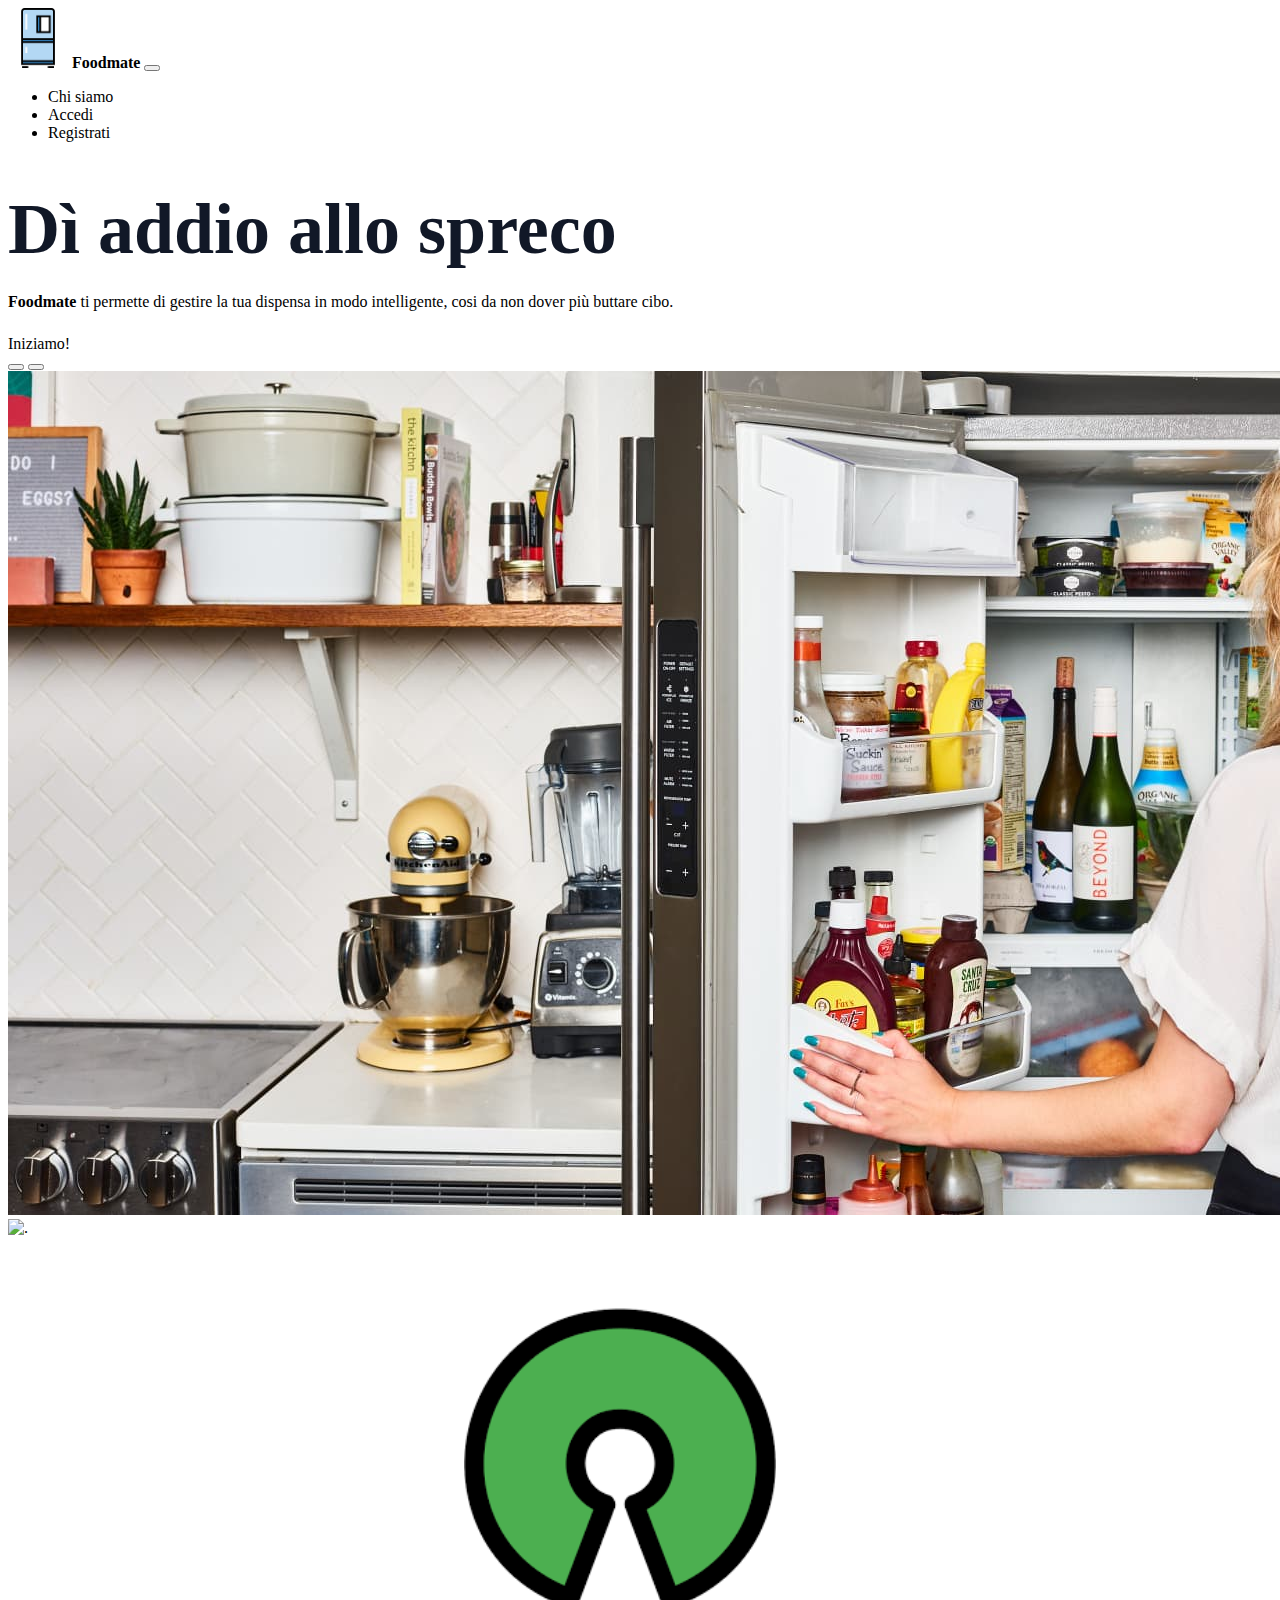
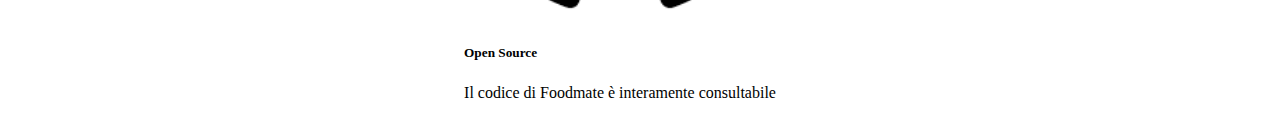
==== index.html @ faec69b9 "First commit" ====
<!DOCTYPE html>
<html lang="en">
<head>
    <meta charset="UTF-8">
    <meta http-equiv="X-UA-Compatible" content="IE=edge">
    <meta name="viewport" content="width=device-width, initial-scale=1.0">
    <script src="https://cdn.jsdelivr.net/npm/bootstrap@5.0.2/dist/js/bootstrap.bundle.min.js" integrity="sha384-MrcW6ZMFYlzcLA8Nl+NtUVF0sA7MsXsP1UyJoMp4YLEuNSfAP+JcXn/tWtIaxVXM" crossorigin="anonymous"></script>
    <link href="https://cdn.jsdelivr.net/npm/bootstrap@5.0.2/dist/css/bootstrap.min.css" rel="stylesheet" integrity="sha384-EVSTQN3/azprG1Anm3QDgpJLIm9Nao0Yz1ztcQTwFspd3yD65VohhpuuCOmLASjC" crossorigin="anonymous">
    <title>Foodmate</title>
</head>
<body>
    <div>
        <!-- Navigation bar-->
        <nav class="navbar navbar-expand-md navbar-ligth bg-ligth">
        <a class="navbar-brand" href="/">
            <img src="../assets/logo.png" width="60" height="60" alt=".">
            <strong>Foodmate</strong>
        </a>
        <button class="navbar-toggler" type="button" data-bs-toggle="collapse" data-bs-target="#navbarNav" aria-controls="navbarNav" aria-expanded="false" aria-label="Toggle navigation">
            <span class="navbar-toggler-icon"></span>
        </button>
            <div class="collapse navbar-collapse" id="navbarNav">
                <ul class="navbar-nav ms-auto text-center">
                <li class="nav-item active">
                    <a class="nav-link" href="/about">Chi siamo</a> 
                </li>
                <li class="nav-item">
                    <a class="nav-link" href="/login">Accedi</a>
                </li>
                <li class="nav-item">
                    <a class="nav-link btn btn-outline-success" href="/dashboard.html" id="registerButton">
                        Registrati
                    </a>
                </li>
                </ul>
            </div>
        </nav>

        <!-- Presentation-->

        <div class="container">
            <div class="row">
                <div class="col-12 col-md-6">
                    <div class="mx-auto mx-lg-0 fadeLeft">
                        <h1 class="h2 mb-6">
                            Dì addio allo spreco
                        </h1>
                        <p class="fs-8 fw-semibold text-secondary mb-6">
                            <strong>Foodmate</strong>  ti permette di gestire la tua dispensa in modo intelligente, 
                            cosi da non dover più buttare cibo.
                        </p>
                        <a class="btn btn-primary mb-6" href="/signup" id="registerButton">
                            Iniziamo!
                        </a>
                    </div>
                </div>
                <!-- TODO: AGGIUNGERE BORDO ATTORNO ALLE FOTO PER SPEZZARE CON LO SFONDO -->
                <div class="col-12 col-md-6" id="carouselContainer">
                    <div id="slider" class="carousel slide fadeRight" data-bs-ride="carousel">
                        <div class="carousel-indicators">
                            <button type="button" data-bs-target="#slider" data-bs-slide-to="0" class="active" aria-current="true" aria-label="Slide 1"></button>
                            <button type="button" data-bs-target="#slider" data-bs-slide-to="1"  aria-label="Slide 2"></button>
                        </div>
                        <div class="carousel-inner">
                            <div class="carousel-item active">
                                <img src="./assets/slides/frigo_aperto.jpg" alt="." class="img-fluid">
                            </div>
                            <div class="carousel-item">
                                <img src="./assets/slides/salomone.jpg" alt="." class="img-fluid">
                            </div> 
                        </div>
                    </div>
                 </div>
            </div>
        </div>

        <!-- Cards -->
         <div class="container fadeUp" id="cardContainer">
                <div class="card w-25" v-for="card in cards" v-bind:key="card">
                    <img src="./assets/icons/open_source.png" class="card-img-top" alt="...">
                    <div class="card-body">
                        <h5 class="card-title">Open Source</h5>
                        <p>Il codice di Foodmate è interamente consultabile</p>
                    </div>
                </div>
            </div>
</body>

<style>

#registerButton{
    border-radius: 20px;
}

#registerButton:hover{
    color: white;
}

#cardContainer{
    display: flex;
    flex-direction: row;
    justify-content: space-around;
    align-items: center;
    flex-wrap: wrap;
    margin-top: 50px;
}

a,a.nav-link,a:hover,a.nav-link:hover{
    text-decoration: none;
    color: black;
}


.card{
    margin-right: 40px;
    margin-top: 20px;
}

.card-img-top {
    width: 100%;
    height: 100%;
    object-fit: cover;
}

.card-title{
    font-weight: bold;
}

.pt-24{
    padding-top: 6rem;
}

.mb-6{
    margin-bottom: 1.5rem;
}

.h2{
    font-size: 4.5rem;
    font-weight: 700;
    line-height: 1.1;
    color: #111827;
}

.fadeLeft{
    animation: fadeInLeft 1s ease-in-out;
}

.fadeRight{
    animation: fadeInRight 1s ease-in-out;
}

.fadeUp{
    animation: fadeInUp 1s ease-in-out;
}

@keyframes fadeInLeft {
  from {
    opacity: 0;
    transform: translateX(-300px);
  }
  to {
    opacity: 1;
  }
}

@keyframes fadeInRight {
  from {
    opacity: 0;
    transform: translateX(300px);
  }
  to {
    opacity: 1;
  }
}

@keyframes fadeInUp{
    from {
        opacity: 0;
        transform: translateY(300px);
    }
    to {
        opacity: 1;
    }
}

</style>
</html>
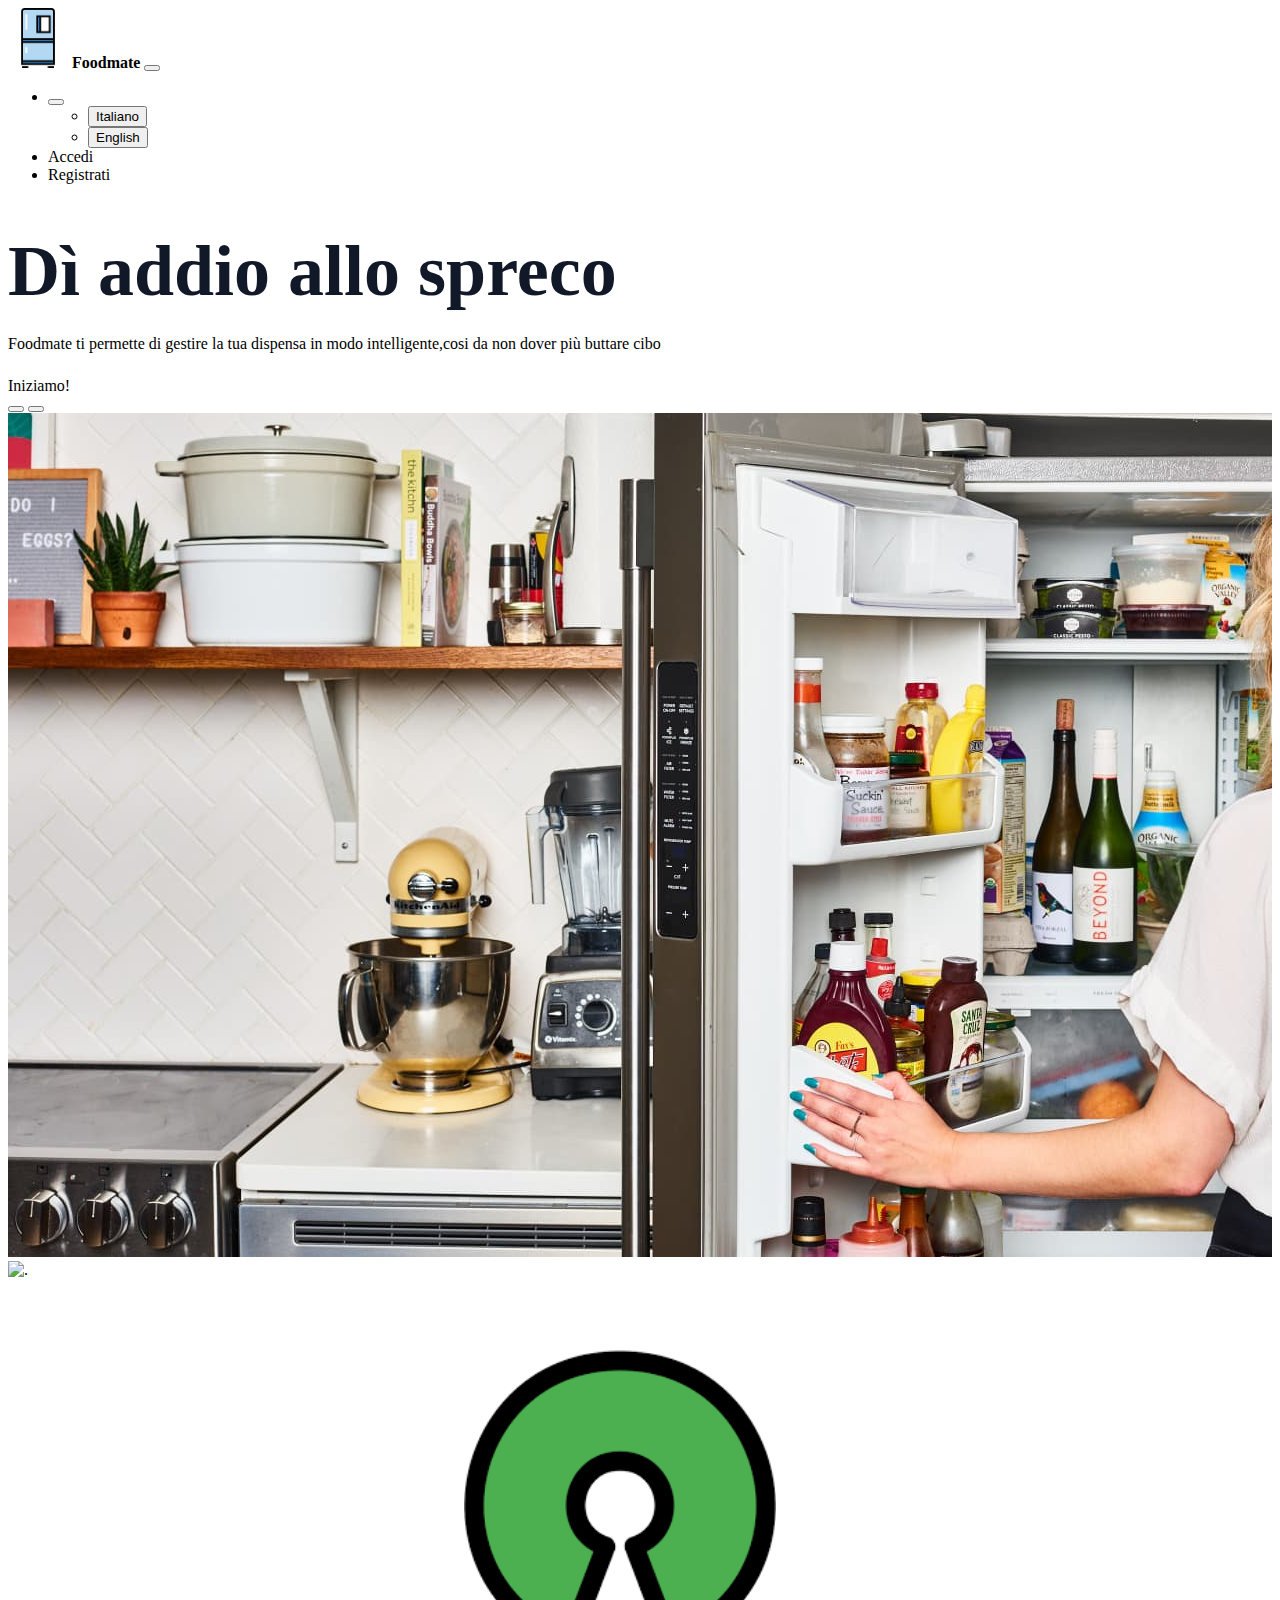
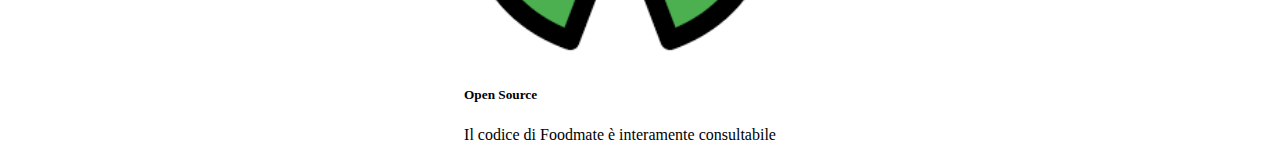
==== commit 5c51b36c: "lots of things added" ====
--- a/index.html
+++ b/index.html
@@ -1,37 +1,52 @@
 <!DOCTYPE html>
 <html lang="en">
+
 <head>
     <meta charset="UTF-8">
     <meta http-equiv="X-UA-Compatible" content="IE=edge">
     <meta name="viewport" content="width=device-width, initial-scale=1.0">
-    <script src="https://cdn.jsdelivr.net/npm/bootstrap@5.0.2/dist/js/bootstrap.bundle.min.js" integrity="sha384-MrcW6ZMFYlzcLA8Nl+NtUVF0sA7MsXsP1UyJoMp4YLEuNSfAP+JcXn/tWtIaxVXM" crossorigin="anonymous"></script>
-    <link href="https://cdn.jsdelivr.net/npm/bootstrap@5.0.2/dist/css/bootstrap.min.css" rel="stylesheet" integrity="sha384-EVSTQN3/azprG1Anm3QDgpJLIm9Nao0Yz1ztcQTwFspd3yD65VohhpuuCOmLASjC" crossorigin="anonymous">
+    <script src="https://cdn.jsdelivr.net/npm/bootstrap@5.0.2/dist/js/bootstrap.bundle.min.js"
+        integrity="sha384-MrcW6ZMFYlzcLA8Nl+NtUVF0sA7MsXsP1UyJoMp4YLEuNSfAP+JcXn/tWtIaxVXM"
+        crossorigin="anonymous"></script>
+    <link href="https://cdn.jsdelivr.net/npm/bootstrap@5.0.2/dist/css/bootstrap.min.css" rel="stylesheet"
+        integrity="sha384-EVSTQN3/azprG1Anm3QDgpJLIm9Nao0Yz1ztcQTwFspd3yD65VohhpuuCOmLASjC" crossorigin="anonymous">
+    <script src="https://ajax.googleapis.com/ajax/libs/jquery/3.2.1/jquery.min.js"></script>
+
+    <script src="https://kit.fontawesome.com/d66b1f16f0.js" crossorigin="anonymous"></script>
     <title>Foodmate</title>
 </head>
+
 <body>
-    <div>
+    <div id="wrapper">
         <!-- Navigation bar-->
-        <nav class="navbar navbar-expand-md navbar-ligth bg-ligth">
-        <a class="navbar-brand" href="/">
-            <img src="../assets/logo.png" width="60" height="60" alt=".">
-            <strong>Foodmate</strong>
-        </a>
-        <button class="navbar-toggler" type="button" data-bs-toggle="collapse" data-bs-target="#navbarNav" aria-controls="navbarNav" aria-expanded="false" aria-label="Toggle navigation">
-            <span class="navbar-toggler-icon"></span>
-        </button>
+        <nav class="navbar navbar-expand-md navbar-light">
+            <a class="navbar-brand" href="/">
+                <img src="../assets/logo.png" width="60" height="60" alt=".">
+                <strong>Foodmate</strong>
+            </a>
+            <button class="navbar-toggler" type="button" data-bs-toggle="collapse" data-bs-target="#navbarNav">
+                <span class="navbar-toggler-icon"></span>
+            </button>
             <div class="collapse navbar-collapse" id="navbarNav">
                 <ul class="navbar-nav ms-auto text-center">
-                <li class="nav-item active">
-                    <a class="nav-link" href="/about">Chi siamo</a> 
-                </li>
-                <li class="nav-item">
-                    <a class="nav-link" href="/login">Accedi</a>
-                </li>
-                <li class="nav-item">
-                    <a class="nav-link btn btn-outline-success" href="/dashboard.html" id="registerButton">
-                        Registrati
-                    </a>
-                </li>
+                    <li class="nav-item active">
+                        <div class="dropdown">
+                            <button class="btn" type="button" id="dropdownMenuButton1"
+                                data-bs-toggle="dropdown" aria-expanded="false">
+                                <i class="fa-solid fa-earth-americas fa-lg"></i>
+                            </button>
+                            <ul class="dropdown-menu" aria-labelledby="dropdownMenuButton1">
+                                <li><button class="btn dropdown-item translate" id="it">Italiano</a></li>
+                                <li><button class="btn dropdown-item translate" id="en">English</a></li>
+                            </ul>
+                        </div>
+                    </li>
+                    <li class="nav-item">
+                        <a class="nav-link lang" href="./login.html" key="login"></a>
+                    </li>
+                    <li class="nav-item">
+                        <a class="nav-link btn btn-outline-success lang" href="./dashboard.html" id="registerButton" key="signup"></a>
+                    </li>
                 </ul>
             </div>
         </nav>
@@ -42,15 +57,14 @@
             <div class="row">
                 <div class="col-12 col-md-6">
                     <div class="mx-auto mx-lg-0 fadeLeft">
-                        <h1 class="h2 mb-6">
-                            Dì addio allo spreco
+                        <h1 class="h2 mb-6 lang" key="slogan">
+                            <!-- Dì addio allo spreco -->
                         </h1>
-                        <p class="fs-8 fw-semibold text-secondary mb-6">
-                            <strong>Foodmate</strong>  ti permette di gestire la tua dispensa in modo intelligente, 
-                            cosi da non dover più buttare cibo.
+                        <p class="fs-8 fw-semibold text-secondary mb-6 lang" key="header">
+                            <!-- Foodmate è un'applicazione che ti aiuta a gestire al meglio il tuo frigorifero. -->
                         </p>
-                        <a class="btn btn-primary mb-6" href="/signup" id="registerButton">
-                            Iniziamo!
+                        <a class="btn btn-primary mb-6 lang" href="./registrazione.html" id="registerButton" key="letsgo">
+                            <!-- Iniziamo! -->
                         </a>
                     </div>
                 </div>
@@ -58,8 +72,10 @@
                 <div class="col-12 col-md-6" id="carouselContainer">
                     <div id="slider" class="carousel slide fadeRight" data-bs-ride="carousel">
                         <div class="carousel-indicators">
-                            <button type="button" data-bs-target="#slider" data-bs-slide-to="0" class="active" aria-current="true" aria-label="Slide 1"></button>
-                            <button type="button" data-bs-target="#slider" data-bs-slide-to="1"  aria-label="Slide 2"></button>
+                            <button type="button" data-bs-target="#slider" data-bs-slide-to="0" class="active"
+                                aria-current="true" aria-label="Slide 1"></button>
+                            <button type="button" data-bs-target="#slider" data-bs-slide-to="1"
+                                aria-label="Slide 2"></button>
                         </div>
                         <div class="carousel-inner">
                             <div class="carousel-item active">
@@ -67,121 +83,137 @@
                             </div>
                             <div class="carousel-item">
                                 <img src="./assets/slides/salomone.jpg" alt="." class="img-fluid">
-                            </div> 
+                            </div>
                         </div>
-                    </div>
-                 </div>
-            </div>
-        </div>
-
-        <!-- Cards -->
-         <div class="container fadeUp" id="cardContainer">
-                <div class="card w-25" v-for="card in cards" v-bind:key="card">
-                    <img src="./assets/icons/open_source.png" class="card-img-top" alt="...">
-                    <div class="card-body">
-                        <h5 class="card-title">Open Source</h5>
-                        <p>Il codice di Foodmate è interamente consultabile</p>
                     </div>
                 </div>
             </div>
+        </div>
+
+        <!-- Cards -->
+        <div class="container fadeUp" id="cardContainer">
+            <div class="card w-25" v-for="card in cards" v-bind:key="card">
+                <img src="./assets/icons/open_source.png" class="card-img-top" alt="...">
+                <div class="card-body">
+                    <h5 class="card-title">Open Source</h5>
+                    <p>Il codice di Foodmate è interamente consultabile</p>
+                </div>
+            </div>
+        </div>
 </body>
 
+<script src="traduzione.js"></script>
+
 <style>
 
-#registerButton{
-    border-radius: 20px;
-}
-
-#registerButton:hover{
-    color: white;
-}
-
-#cardContainer{
-    display: flex;
-    flex-direction: row;
-    justify-content: space-around;
-    align-items: center;
-    flex-wrap: wrap;
-    margin-top: 50px;
-}
-
-a,a.nav-link,a:hover,a.nav-link:hover{
-    text-decoration: none;
-    color: black;
-}
-
-
-.card{
-    margin-right: 40px;
-    margin-top: 20px;
-}
-
-.card-img-top {
-    width: 100%;
-    height: 100%;
-    object-fit: cover;
-}
-
-.card-title{
-    font-weight: bold;
-}
-
-.pt-24{
-    padding-top: 6rem;
-}
-
-.mb-6{
-    margin-bottom: 1.5rem;
-}
-
-.h2{
-    font-size: 4.5rem;
-    font-weight: 700;
-    line-height: 1.1;
-    color: #111827;
-}
-
-.fadeLeft{
-    animation: fadeInLeft 1s ease-in-out;
-}
-
-.fadeRight{
-    animation: fadeInRight 1s ease-in-out;
-}
-
-.fadeUp{
-    animation: fadeInUp 1s ease-in-out;
-}
-
-@keyframes fadeInLeft {
-  from {
-    opacity: 0;
-    transform: translateX(-300px);
-  }
-  to {
-    opacity: 1;
-  }
-}
-
-@keyframes fadeInRight {
-  from {
-    opacity: 0;
-    transform: translateX(300px);
-  }
-  to {
-    opacity: 1;
-  }
-}
-
-@keyframes fadeInUp{
-    from {
-        opacity: 0;
-        transform: translateY(300px);
-    }
-    to {
-        opacity: 1;
-    }
-}
-
+    #wrapper{
+        overflow: hidden;
+    }
+
+    #registerButton {
+        border-radius: 20px;
+    }
+
+    #registerButton:hover {
+        color: white;
+    }
+
+    #cardContainer {
+        display: flex;
+        flex-direction: row;
+        justify-content: space-around;
+        align-items: center;
+        flex-wrap: wrap;
+        margin-top: 50px;
+    }
+
+    a,
+    a.nav-link,
+    a:hover,
+    a.nav-link:hover {
+        text-decoration: none;
+        color: black;
+    }
+
+
+    .card {
+        margin-right: 40px;
+        margin-top: 20px;
+    }
+
+    .card-img-top {
+        width: 100%;
+        height: 100%;
+        object-fit: cover;
+    }
+
+    .card-title {
+        font-weight: bold;
+    }
+
+    .pt-24 {
+        padding-top: 6rem;
+    }
+
+    .mb-6 {
+        margin-bottom: 1.5rem;
+    }
+
+    .h2 {
+        font-size: 4.5rem;
+        font-weight: 700;
+        line-height: 1.1;
+        color: #111827;
+    }
+
+    body::-webkit-scrollbar {
+        display: none;
+    }
+    
+    .fadeLeft {
+        animation: fadeInLeft 1s ease-in-out;
+    }
+
+    .fadeRight {
+        animation: fadeInRight 1s ease-in-out;
+    }
+
+    .fadeUp {
+        animation: fadeInUp 1s ease-in-out;
+    }
+
+    @keyframes fadeInLeft {
+        from {
+            opacity: 0;
+            transform: translateX(-300px);
+        }
+
+        to {
+            opacity: 1;
+        }
+    }
+
+    @keyframes fadeInRight {
+        from {
+            opacity: 0;
+            transform: translateX(300px);
+        }
+
+        to {
+            opacity: 1;
+        }
+    }
+
+    @keyframes fadeInUp {
+        from {
+            opacity: 0;
+            transform: translateY(300px);
+        }
+
+        to {
+            opacity: 1;
+        }
+    }
 </style>
+
 </html>